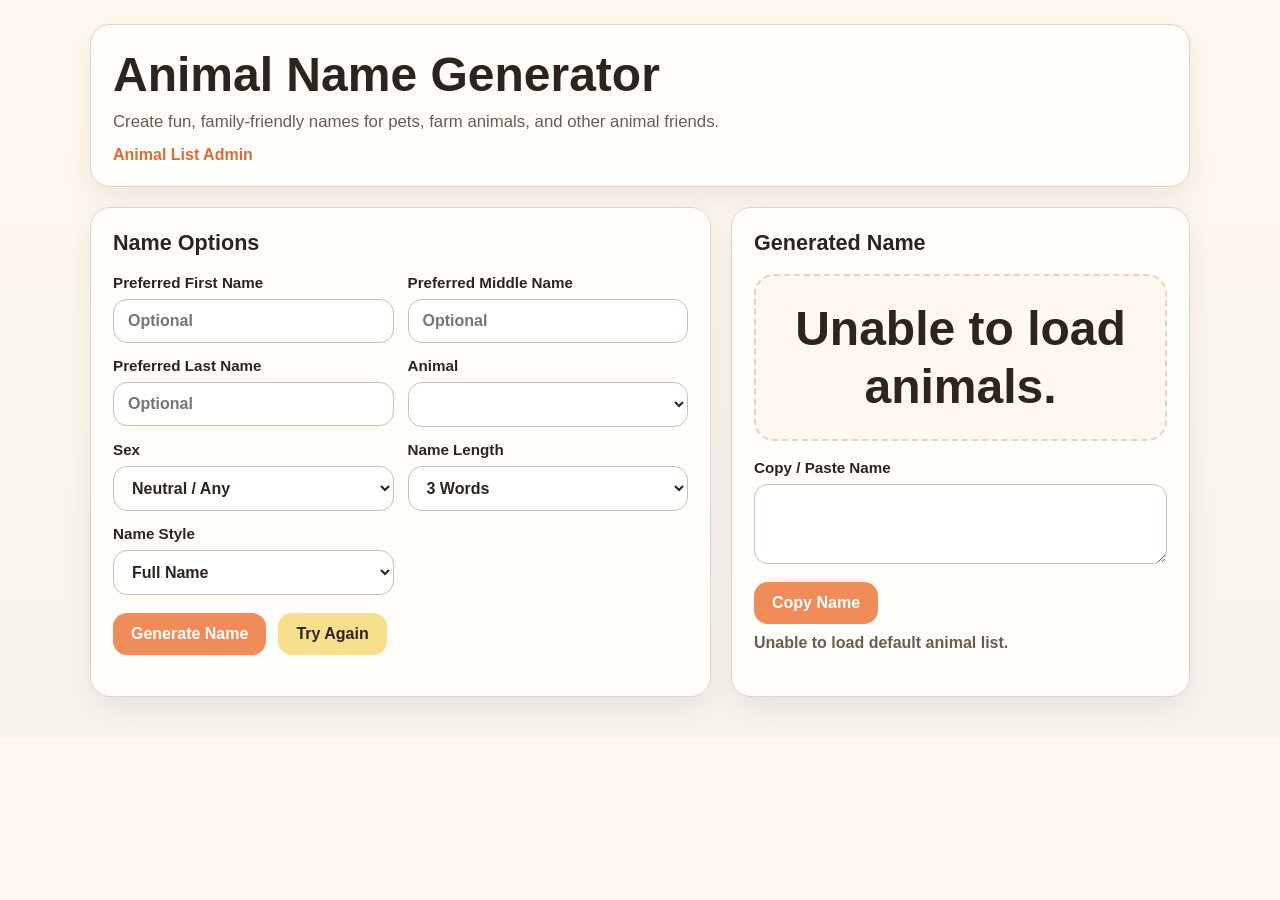
==== index.html @ b3158337 "Add files via upload" ====
<!DOCTYPE html>
<html lang="en">
<head>
  <meta charset="UTF-8" />
  <meta name="viewport" content="width=device-width, initial-scale=1.0" />
  <title>Animal Name Generator</title>
  <link rel="stylesheet" href="styles.css" />
</head>
<body>
  <div class="page">
    <header class="hero card">
      <h1>Animal Name Generator</h1>
      <p>Create fun, family-friendly names for pets, farm animals, and other animal friends.</p>
      <div class="hero-links">
        <a href="admin.html">Animal List Admin</a>
      </div>
    </header>

    <main class="grid">
      <section class="card controls">
        <h2>Name Options</h2>
        <div class="form-grid">
          <label>
            <span>Preferred First Name</span>
            <input id="preferredFirst" type="text" maxlength="40" placeholder="Optional" />
          </label>

          <label>
            <span>Preferred Middle Name</span>
            <input id="preferredMiddle" type="text" maxlength="40" placeholder="Optional" />
          </label>

          <label>
            <span>Preferred Last Name</span>
            <input id="preferredLast" type="text" maxlength="40" placeholder="Optional" />
          </label>

          <label>
            <span>Animal</span>
            <select id="animalSelect"></select>
          </label>

          <label>
            <span>Sex</span>
            <select id="sexSelect">
              <option value="neutral">Neutral / Any</option>
              <option value="male">Male</option>
              <option value="female">Female</option>
            </select>
          </label>

          <label>
            <span>Name Length</span>
            <select id="lengthSelect">
              <option value="1">1 Word</option>
              <option value="2">2 Words</option>
              <option value="3" selected>3 Words</option>
              <option value="4">4 Words</option>
              <option value="5">5 Words</option>
            </select>
          </label>

          <label>
            <span>Name Style</span>
            <select id="styleSelect">
              <option value="nickname">Nickname</option>
              <option value="short">Short Name</option>
              <option value="full" selected>Full Name</option>
              <option value="formal">Formal Name</option>
              <option value="show">Show / Stage Name</option>
            </select>
          </label>
        </div>

        <div class="button-row">
          <button id="generateBtn" class="primary">Generate Name</button>
          <button id="tryAgainBtn" class="secondary">Try Again</button>
        </div>
      </section>

      <section class="card result-card">
        <h2>Generated Name</h2>
        <div id="resultDisplay" class="result-display">Pick your options and generate a name.</div>

        <label class="result-box-wrap">
          <span>Copy / Paste Name</span>
          <textarea id="resultBox" rows="3" readonly></textarea>
        </label>

        <div class="button-row">
          <button id="copyBtn" class="primary">Copy Name</button>
        </div>

        <p id="copyStatus" class="status" aria-live="polite"></p>
      </section>
    </main>
  </div>

  <script src="app.js" type="module"></script>
</body>
</html>
---- styles.css ----
:root {
  --bg: #f7f4ee;
  --card: #fffdf9;
  --line: #dfd5c6;
  --text: #2d241c;
  --muted: #6a5c4e;
  --primary: #f08c5a;
  --primary-dark: #d96d39;
  --secondary: #f6df8d;
  --danger: #b84e4e;
  --shadow: 0 12px 28px rgba(45, 36, 28, 0.08);
  --radius: 20px;
}

* {
  box-sizing: border-box;
}

body {
  margin: 0;
  font-family: Arial, Helvetica, sans-serif;
  background: linear-gradient(180deg, #fff8ef 0%, var(--bg) 100%);
  color: var(--text);
}

.page {
  width: min(1100px, calc(100% - 24px));
  margin: 24px auto 40px;
}

.card {
  background: var(--card);
  border: 1px solid var(--line);
  border-radius: var(--radius);
  box-shadow: var(--shadow);
}

.hero {
  padding: 24px;
  margin-bottom: 20px;
}

.hero h1 {
  margin: 0 0 10px;
  font-size: clamp(2rem, 4vw, 3rem);
}

.hero p {
  margin: 0;
  color: var(--muted);
  font-size: 1.05rem;
}

.hero-links {
  margin-top: 14px;
}

.hero-links a {
  color: var(--primary-dark);
  font-weight: bold;
  text-decoration: none;
}

.grid {
  display: grid;
  grid-template-columns: 1.15fr 0.85fr;
  gap: 20px;
}

.single-column {
  grid-template-columns: 1fr;
}

.controls,
.result-card,
.card {
  padding: 22px;
}

h2 {
  margin-top: 0;
  font-size: 1.35rem;
}

.form-grid {
  display: grid;
  grid-template-columns: repeat(2, minmax(0, 1fr));
  gap: 14px;
}

.admin-add-grid {
  grid-template-columns: 1fr;
}

label {
  display: flex;
  flex-direction: column;
  gap: 8px;
  font-weight: 600;
}

label span {
  font-size: 0.95rem;
}

input,
select,
textarea,
button {
  font: inherit;
}

input,
select,
textarea {
  width: 100%;
  padding: 12px 14px;
  border: 1px solid #cdbfae;
  border-radius: 14px;
  background: #fff;
  color: var(--text);
}

textarea {
  resize: vertical;
}

.button-row {
  display: flex;
  flex-wrap: wrap;
  gap: 12px;
  margin-top: 18px;
}

button {
  border: 0;
  border-radius: 14px;
  padding: 12px 18px;
  cursor: pointer;
  font-weight: 700;
}

button.primary {
  background: var(--primary);
  color: #fff;
}

button.primary:hover {
  background: var(--primary-dark);
}

button.secondary {
  background: var(--secondary);
  color: var(--text);
}

button.danger {
  background: var(--danger);
  color: #fff;
}

.result-display {
  min-height: 150px;
  display: flex;
  align-items: center;
  justify-content: center;
  text-align: center;
  border: 2px dashed var(--line);
  border-radius: 20px;
  padding: 24px;
  background: #fff8ef;
  font-size: clamp(1.9rem, 4vw, 3rem);
  font-weight: 800;
  line-height: 1.2;
  margin-bottom: 18px;
}

.result-box-wrap {
  margin-top: 8px;
}

.status {
  min-height: 24px;
  margin-top: 10px;
  color: var(--muted);
  font-weight: 600;
}

.helper-text {
  margin: 12px 0 0;
  color: var(--muted);
}

.animal-admin-list {
  display: grid;
  gap: 12px;
}

.animal-row {
  display: grid;
  grid-template-columns: minmax(0, 1fr) auto auto;
  gap: 10px;
  align-items: center;
  padding: 14px;
  border: 1px solid var(--line);
  border-radius: 16px;
  background: #fffaf4;
}

.animal-row strong {
  display: block;
}

.animal-meta {
  font-size: 0.9rem;
  color: var(--muted);
}

button.small {
  padding: 10px 12px;
  border-radius: 12px;
}

@media (max-width: 840px) {
  .grid {
    grid-template-columns: 1fr;
  }

  .form-grid {
    grid-template-columns: 1fr;
  }

  .animal-row {
    grid-template-columns: 1fr;
  }
}
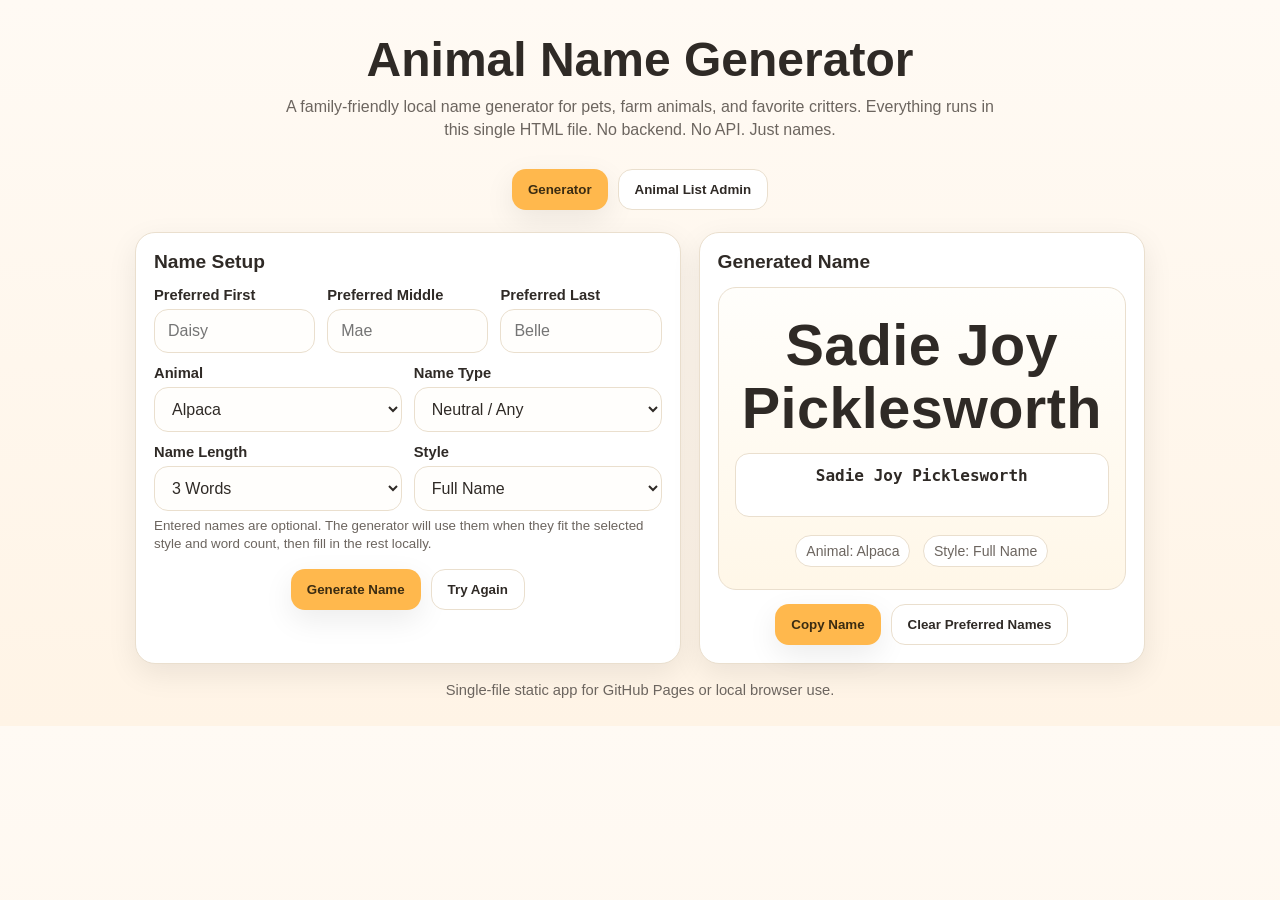
==== commit c5c06acb: "Add files via upload" ====
--- a/index.html
+++ b/index.html
@@ -4,98 +4,681 @@
   <meta charset="UTF-8" />
   <meta name="viewport" content="width=device-width, initial-scale=1.0" />
   <title>Animal Name Generator</title>
-  <link rel="stylesheet" href="styles.css" />
+  <style>
+    :root{
+      --bg:#fff9f2;
+      --card:#ffffff;
+      --ink:#2f2a26;
+      --muted:#6c655f;
+      --line:#eadfce;
+      --accent:#ffb84d;
+      --accent-2:#ffd98c;
+      --good:#eaf7ea;
+      --danger:#fff0f0;
+      --shadow:0 10px 30px rgba(0,0,0,.08);
+      --radius:20px;
+    }
+    *{box-sizing:border-box}
+    body{
+      margin:0;
+      font-family:Arial, Helvetica, sans-serif;
+      background:linear-gradient(180deg,#fffaf4 0%, #fff4e6 100%);
+      color:var(--ink);
+    }
+    .wrap{
+      max-width:1050px;
+      margin:0 auto;
+      padding:20px;
+    }
+    .hero{
+      text-align:center;
+      padding:12px 0 18px;
+    }
+    h1{
+      margin:0 0 8px;
+      font-size:clamp(2rem, 4vw, 3rem);
+    }
+    .sub{
+      color:var(--muted);
+      margin:0 auto;
+      max-width:720px;
+      line-height:1.45;
+    }
+    .topbar{
+      display:flex;
+      gap:10px;
+      justify-content:center;
+      flex-wrap:wrap;
+      margin:10px 0 22px;
+    }
+    button{
+      border:none;
+      border-radius:14px;
+      padding:12px 16px;
+      font-weight:700;
+      cursor:pointer;
+      background:var(--accent);
+      color:#3b2c12;
+      box-shadow:var(--shadow);
+    }
+    button.secondary{
+      background:#fff;
+      color:var(--ink);
+      border:1px solid var(--line);
+      box-shadow:none;
+    }
+    button.warn{
+      background:#fff3f3;
+      color:#8a2d2d;
+      border:1px solid #f1c9c9;
+      box-shadow:none;
+    }
+    .grid{
+      display:grid;
+      grid-template-columns:1.1fr .9fr;
+      gap:18px;
+    }
+    @media (max-width: 840px){
+      .grid{grid-template-columns:1fr}
+    }
+    .card{
+      background:var(--card);
+      border:1px solid var(--line);
+      border-radius:var(--radius);
+      box-shadow:var(--shadow);
+      padding:18px;
+    }
+    .section-title{
+      margin:0 0 14px;
+      font-size:1.2rem;
+    }
+    .fields{
+      display:grid;
+      grid-template-columns:repeat(2,1fr);
+      gap:12px;
+    }
+    .fields.three{
+      grid-template-columns:repeat(3,1fr);
+    }
+    @media (max-width: 640px){
+      .fields,.fields.three{grid-template-columns:1fr}
+    }
+    label{
+      display:block;
+      font-size:.92rem;
+      font-weight:700;
+      margin-bottom:6px;
+    }
+    input, select, textarea{
+      width:100%;
+      border:1px solid var(--line);
+      border-radius:14px;
+      padding:12px 13px;
+      font-size:1rem;
+      background:#fffefc;
+      color:var(--ink);
+    }
+    small.note{
+      display:block;
+      margin-top:6px;
+      color:var(--muted);
+      line-height:1.35;
+    }
+    .result-box{
+      text-align:center;
+      padding:26px 16px 18px;
+      background:linear-gradient(180deg,#fffefb 0%, #fff7e8 100%);
+      border:1px solid var(--line);
+      border-radius:18px;
+      min-height:220px;
+      display:flex;
+      flex-direction:column;
+      justify-content:center;
+      gap:14px;
+    }
+    .result-name{
+      font-size:clamp(2rem, 5vw, 3.6rem);
+      line-height:1.08;
+      font-weight:800;
+      letter-spacing:.4px;
+      word-break:break-word;
+    }
+    .result-copy{
+      max-width:560px;
+      margin:0 auto;
+      resize:none;
+      text-align:center;
+      font-weight:700;
+      background:#fff;
+    }
+    .actions{
+      display:flex;
+      gap:10px;
+      justify-content:center;
+      flex-wrap:wrap;
+      margin-top:14px;
+    }
+    .pill{
+      display:inline-block;
+      padding:7px 10px;
+      border-radius:999px;
+      background:#fff;
+      border:1px solid var(--line);
+      color:var(--muted);
+      font-size:.88rem;
+      margin:4px;
+    }
+    .hidden{display:none !important}
+    .animal-list{
+      display:grid;
+      grid-template-columns:repeat(2,1fr);
+      gap:10px;
+      margin-top:12px;
+    }
+    @media (max-width: 640px){
+      .animal-list{grid-template-columns:1fr}
+    }
+    .animal-row{
+      display:flex;
+      align-items:center;
+      justify-content:space-between;
+      gap:10px;
+      padding:10px 12px;
+      border:1px solid var(--line);
+      border-radius:14px;
+      background:#fffefc;
+    }
+    .muted{
+      color:var(--muted);
+    }
+    .stack{
+      display:flex;
+      flex-direction:column;
+      gap:12px;
+    }
+    .status{
+      font-size:.92rem;
+      padding:10px 12px;
+      border-radius:12px;
+      border:1px solid var(--line);
+      background:#fff;
+    }
+    .status.good{background:var(--good)}
+    .status.bad{background:var(--danger)}
+    .footer-note{
+      text-align:center;
+      color:var(--muted);
+      margin:18px 0 8px;
+      font-size:.92rem;
+    }
+  </style>
 </head>
 <body>
-  <div class="page">
-    <header class="hero card">
+  <div class="wrap">
+    <div class="hero">
       <h1>Animal Name Generator</h1>
-      <p>Create fun, family-friendly names for pets, farm animals, and other animal friends.</p>
-      <div class="hero-links">
-        <a href="admin.html">Animal List Admin</a>
+      <p class="sub">A family-friendly local name generator for pets, farm animals, and favorite critters. Everything runs in this single HTML file. No backend. No API. Just names.</p>
+    </div>
+
+    <div class="topbar">
+      <button id="showGeneratorBtn">Generator</button>
+      <button id="showAdminBtn" class="secondary">Animal List Admin</button>
+    </div>
+
+    <section id="generatorView">
+      <div class="grid">
+        <div class="card">
+          <h2 class="section-title">Name Setup</h2>
+
+          <div class="fields three">
+            <div>
+              <label for="preferredFirst">Preferred First</label>
+              <input id="preferredFirst" type="text" maxlength="24" placeholder="Daisy">
+            </div>
+            <div>
+              <label for="preferredMiddle">Preferred Middle</label>
+              <input id="preferredMiddle" type="text" maxlength="24" placeholder="Mae">
+            </div>
+            <div>
+              <label for="preferredLast">Preferred Last</label>
+              <input id="preferredLast" type="text" maxlength="24" placeholder="Belle">
+            </div>
+          </div>
+
+          <div class="fields" style="margin-top:12px;">
+            <div>
+              <label for="animalSelect">Animal</label>
+              <select id="animalSelect"></select>
+            </div>
+            <div>
+              <label for="sexSelect">Name Type</label>
+              <select id="sexSelect">
+                <option value="male">Male</option>
+                <option value="female">Female</option>
+                <option value="neutral" selected>Neutral / Any</option>
+              </select>
+            </div>
+            <div>
+              <label for="lengthSelect">Name Length</label>
+              <select id="lengthSelect">
+                <option value="1">1 Word</option>
+                <option value="2">2 Words</option>
+                <option value="3" selected>3 Words</option>
+                <option value="4">4 Words</option>
+                <option value="5">5 Words</option>
+              </select>
+            </div>
+            <div>
+              <label for="styleSelect">Style</label>
+              <select id="styleSelect">
+                <option value="nickname">Nickname</option>
+                <option value="short">Short Name</option>
+                <option value="full" selected>Full Name</option>
+                <option value="formal">Formal Name</option>
+                <option value="show">Show / Stage Name</option>
+              </select>
+            </div>
+          </div>
+
+          <small class="note">Entered names are optional. The generator will use them when they fit the selected style and word count, then fill in the rest locally.</small>
+
+          <div class="actions" style="margin-top:16px;">
+            <button id="generateBtn">Generate Name</button>
+            <button id="tryAgainBtn" class="secondary">Try Again</button>
+          </div>
+        </div>
+
+        <div class="card">
+          <h2 class="section-title">Generated Name</h2>
+          <div class="result-box">
+            <div id="resultName" class="result-name">Maple Waffles Bloom</div>
+            <textarea id="resultCopy" class="result-copy" rows="2" readonly>Maple Waffles Bloom</textarea>
+            <div>
+              <span class="pill" id="resultAnimalTag">Animal: Cat</span>
+              <span class="pill" id="resultStyleTag">Style: Full Name</span>
+            </div>
+          </div>
+
+          <div class="actions">
+            <button id="copyBtn">Copy Name</button>
+            <button id="clearPrefsBtn" class="secondary">Clear Preferred Names</button>
+          </div>
+        </div>
       </div>
-    </header>
-
-    <main class="grid">
-      <section class="card controls">
-        <h2>Name Options</h2>
-        <div class="form-grid">
-          <label>
-            <span>Preferred First Name</span>
-            <input id="preferredFirst" type="text" maxlength="40" placeholder="Optional" />
-          </label>
-
-          <label>
-            <span>Preferred Middle Name</span>
-            <input id="preferredMiddle" type="text" maxlength="40" placeholder="Optional" />
-          </label>
-
-          <label>
-            <span>Preferred Last Name</span>
-            <input id="preferredLast" type="text" maxlength="40" placeholder="Optional" />
-          </label>
-
-          <label>
-            <span>Animal</span>
-            <select id="animalSelect"></select>
-          </label>
-
-          <label>
-            <span>Sex</span>
-            <select id="sexSelect">
-              <option value="neutral">Neutral / Any</option>
-              <option value="male">Male</option>
-              <option value="female">Female</option>
-            </select>
-          </label>
-
-          <label>
-            <span>Name Length</span>
-            <select id="lengthSelect">
-              <option value="1">1 Word</option>
-              <option value="2">2 Words</option>
-              <option value="3" selected>3 Words</option>
-              <option value="4">4 Words</option>
-              <option value="5">5 Words</option>
-            </select>
-          </label>
-
-          <label>
-            <span>Name Style</span>
-            <select id="styleSelect">
-              <option value="nickname">Nickname</option>
-              <option value="short">Short Name</option>
-              <option value="full" selected>Full Name</option>
-              <option value="formal">Formal Name</option>
-              <option value="show">Show / Stage Name</option>
-            </select>
-          </label>
+    </section>
+
+    <section id="adminView" class="hidden">
+      <div class="grid">
+        <div class="card">
+          <h2 class="section-title">Animal List Admin</h2>
+          <div class="stack">
+            <div class="status good">Changes here apply only to this device. Reset to Default will clear local animal changes and restore the built-in list from this HTML file.</div>
+            <div>
+              <label for="newAnimalInput">Add Animal</label>
+              <div class="actions" style="justify-content:flex-start; margin-top:8px;">
+                <input id="newAnimalInput" type="text" maxlength="30" placeholder="Mini Donkey" style="max-width:280px;">
+                <button id="addAnimalBtn">Add Animal</button>
+              </div>
+            </div>
+
+            <div class="actions" style="justify-content:flex-start;">
+              <button id="resetAnimalsBtn" class="warn">Reset to Default</button>
+            </div>
+
+            <div>
+              <h3 style="margin:8px 0 6px;">Visible Animals</h3>
+              <div id="animalList" class="animal-list"></div>
+            </div>
+
+            <div>
+              <h3 style="margin:8px 0 6px;">Hidden on This Device</h3>
+              <div id="hiddenAnimalList" class="animal-list"></div>
+            </div>
+          </div>
         </div>
 
-        <div class="button-row">
-          <button id="generateBtn" class="primary">Generate Name</button>
-          <button id="tryAgainBtn" class="secondary">Try Again</button>
+        <div class="card">
+          <h2 class="section-title">How It Works</h2>
+          <div class="stack muted" style="line-height:1.5;">
+            <div>• The default animal list is built into this HTML file.</div>
+            <div>• Device-level edits are saved in your browser using local storage.</div>
+            <div>• Added animals appear in the dropdown immediately.</div>
+            <div>• Hidden animals are removed only on this device until restored or reset.</div>
+            <div>• Reset to Default clears local edits and reloads the built-in list.</div>
+          </div>
         </div>
-      </section>
-
-      <section class="card result-card">
-        <h2>Generated Name</h2>
-        <div id="resultDisplay" class="result-display">Pick your options and generate a name.</div>
-
-        <label class="result-box-wrap">
-          <span>Copy / Paste Name</span>
-          <textarea id="resultBox" rows="3" readonly></textarea>
-        </label>
-
-        <div class="button-row">
-          <button id="copyBtn" class="primary">Copy Name</button>
+      </div>
+    </section>
+
+    <p class="footer-note">Single-file static app for GitHub Pages or local browser use.</p>
+  </div>
+
+  <script>
+    const DEFAULT_ANIMALS = [
+      "Alpaca","Bird","Cat","Chicken","Chinchilla","Cow","Dog","Donkey","Duck","Ferret","Fish",
+      "Goat","Guinea Pig","Hamster","Hedgehog","Horse","Llama","Pig","Pony","Rabbit","Raccoon",
+      "Rat","Sheep","Snake","Turtle"
+    ].sort((a,b)=>a.localeCompare(b));
+
+    const STORAGE_KEY = "animalNameGeneratorDeviceAnimalOverrides";
+
+    const DATA = {
+      maleFirst: ["Buddy","Charlie","Cooper","Finn","Gus","Henry","Leo","Louie","Milo","Oliver","Otis","Remy","Roscoe","Scout","Teddy","Theo","Winston"],
+      femaleFirst: ["Bella","Daisy","Ellie","Gigi","Hazel","Lola","Lucy","Luna","Maple","Millie","Olive","Penny","Piper","Poppy","Rosie","Ruby","Sadie","Willow"],
+      neutralFirst: ["Biscuit","Blue","Buttons","Clover","Coco","Cricket","Marble","Mochi","Noodle","Peaches","Pepper","Pumpkin","Skittles","Snickers","Sunny","Waffles"],
+      middleCute: ["Bean","Boo","Bug","Dot","Joy","Muffin","Nugget","Peach","Puff","Sprout","Twinkle"],
+      middleClassic: ["Belle","Grace","James","June","Kate","Lane","Mae","Ray","Rose","Skye"],
+      middleFancy: ["Ashford","Celeste","Everly","Jubilee","Magnolia","Montrose","Pennington","Sterling","Valentine","Winslow"],
+      lastSimple: ["Bloom","Brooks","Brown","Carter","Clover","Fields","Fox","Hill","Lane","Paws","Reed","Stone","Vale"],
+      lastFancy: ["Barkington","Fluffington","Meadowshire","Moonwhistle","Pemberly","Picklesworth","Silverbrook","Starling","Thistledown","Willowby"],
+      titles: ["Captain","Duke","Lady","Miss","Mister","Professor","Sir"],
+      showPrefixes: ["Blue Ribbon","Golden Clover","Maple Grove","Moonlight","Sunny Meadow","Whispering Pines"],
+      funnyWords: ["Banjo","Beans","Bubbles","Giggles","Jellybean","Pickles","Sprinkles","Toots"],
+      animalTone: {
+        "Cat":["cute","fancy","funny"],
+        "Dog":["classic","cute","funny"],
+        "Horse":["formal","show","classic"],
+        "Rabbit":["cute","whimsy","funny"],
+        "Goat":["funny","rustic","cute"],
+        "Pig":["funny","cute","classic"],
+        "Raccoon":["funny","quirky","mischief"]
+      }
+    };
+
+    const els = {
+      showGeneratorBtn: document.getElementById("showGeneratorBtn"),
+      showAdminBtn: document.getElementById("showAdminBtn"),
+      generatorView: document.getElementById("generatorView"),
+      adminView: document.getElementById("adminView"),
+      preferredFirst: document.getElementById("preferredFirst"),
+      preferredMiddle: document.getElementById("preferredMiddle"),
+      preferredLast: document.getElementById("preferredLast"),
+      animalSelect: document.getElementById("animalSelect"),
+      sexSelect: document.getElementById("sexSelect"),
+      lengthSelect: document.getElementById("lengthSelect"),
+      styleSelect: document.getElementById("styleSelect"),
+      generateBtn: document.getElementById("generateBtn"),
+      tryAgainBtn: document.getElementById("tryAgainBtn"),
+      copyBtn: document.getElementById("copyBtn"),
+      clearPrefsBtn: document.getElementById("clearPrefsBtn"),
+      resultName: document.getElementById("resultName"),
+      resultCopy: document.getElementById("resultCopy"),
+      resultAnimalTag: document.getElementById("resultAnimalTag"),
+      resultStyleTag: document.getElementById("resultStyleTag"),
+      newAnimalInput: document.getElementById("newAnimalInput"),
+      addAnimalBtn: document.getElementById("addAnimalBtn"),
+      resetAnimalsBtn: document.getElementById("resetAnimalsBtn"),
+      animalList: document.getElementById("animalList"),
+      hiddenAnimalList: document.getElementById("hiddenAnimalList")
+    };
+
+    function titleCase(value){
+      return value
+        .trim()
+        .replace(/\s+/g," ")
+        .toLowerCase()
+        .split(" ")
+        .map(word => word.charAt(0).toUpperCase() + word.slice(1))
+        .join(" ");
+    }
+
+    function rand(arr){
+      return arr[Math.floor(Math.random() * arr.length)];
+    }
+
+    function uniqWords(parts){
+      const seen = new Set();
+      return parts.filter(Boolean).filter(part => {
+        const k = part.toLowerCase();
+        if(seen.has(k)) return false;
+        seen.add(k);
+        return true;
+      });
+    }
+
+    function styleLabel(style){
+      return {
+        nickname: "Nickname",
+        short: "Short Name",
+        full: "Full Name",
+        formal: "Formal Name",
+        show: "Show / Stage Name"
+      }[style] || style;
+    }
+
+    function getOverrides(){
+      try{
+        return JSON.parse(localStorage.getItem(STORAGE_KEY)) || { added: [], hidden: [] };
+      }catch{
+        return { added: [], hidden: [] };
+      }
+    }
+
+    function saveOverrides(data){
+      localStorage.setItem(STORAGE_KEY, JSON.stringify(data));
+    }
+
+    function getActiveAnimals(){
+      const overrides = getOverrides();
+      const base = DEFAULT_ANIMALS.filter(a => !overrides.hidden.includes(a));
+      const added = overrides.added.filter(a => !overrides.hidden.includes(a));
+      return [...new Set([...base, ...added])].sort((a,b)=>a.localeCompare(b));
+    }
+
+    function refreshAnimalDropdown(){
+      const animals = getActiveAnimals();
+      const current = els.animalSelect.value;
+      els.animalSelect.innerHTML = animals.map(a => `<option value="${a}">${a}</option>`).join("");
+      if(animals.includes(current)){
+        els.animalSelect.value = current;
+      }
+    }
+
+    function renderAdminLists(){
+      const overrides = getOverrides();
+      const active = getActiveAnimals();
+      const hidden = [...new Set(overrides.hidden)].sort((a,b)=>a.localeCompare(b));
+
+      els.animalList.innerHTML = active.map(animal => {
+        const isLocal = overrides.added.includes(animal);
+        return `
+          <div class="animal-row">
+            <div>
+              <strong>${animal}</strong><br>
+              <span class="muted">${isLocal ? "Local add" : "Built in"}</span>
+            </div>
+            <div class="actions" style="margin:0;">
+              <button class="secondary" onclick="hideAnimal('${animal.replace(/'/g, "\\'")}')">Hide</button>
+              ${isLocal ? `<button class="warn" onclick="removeLocalAnimal('${animal.replace(/'/g, "\\'")}')">Remove</button>` : ``}
+            </div>
+          </div>
+        `;
+      }).join("") || `<div class="muted">No visible animals.</div>`;
+
+      els.hiddenAnimalList.innerHTML = hidden.map(animal => `
+        <div class="animal-row">
+          <div><strong>${animal}</strong></div>
+          <div class="actions" style="margin:0;">
+            <button class="secondary" onclick="restoreAnimal('${animal.replace(/'/g, "\\'")}')">Restore</button>
+          </div>
         </div>
-
-        <p id="copyStatus" class="status" aria-live="polite"></p>
-      </section>
-    </main>
-  </div>
-
-  <script src="app.js" type="module"></script>
+      `).join("") || `<div class="muted">No hidden animals.</div>`;
+    }
+
+    function getNamePools(sex){
+      if(sex === "male"){
+        return [...DATA.maleFirst, ...DATA.neutralFirst];
+      }
+      if(sex === "female"){
+        return [...DATA.femaleFirst, ...DATA.neutralFirst];
+      }
+      return [...DATA.maleFirst, ...DATA.femaleFirst, ...DATA.neutralFirst];
+    }
+
+    function chooseMiddle(style){
+      if(style === "nickname") return rand([...DATA.middleCute, ...DATA.funnyWords]);
+      if(style === "short") return rand([...DATA.middleCute, ...DATA.middleClassic]);
+      if(style === "full") return rand([...DATA.middleClassic, ...DATA.middleCute]);
+      if(style === "formal") return rand([...DATA.middleFancy, ...DATA.middleClassic]);
+      if(style === "show") return rand([...DATA.middleFancy, ...DATA.middleClassic, ...DATA.funnyWords]);
+      return rand(DATA.middleClassic);
+    }
+
+    function chooseLast(style){
+      if(style === "nickname") return rand([...DATA.funnyWords, ...DATA.lastSimple]);
+      if(style === "short") return rand(DATA.lastSimple);
+      if(style === "full") return rand([...DATA.lastSimple, ...DATA.lastFancy]);
+      if(style === "formal") return rand([...DATA.lastFancy, ...DATA.lastSimple]);
+      if(style === "show") return rand([...DATA.lastFancy, ...DATA.lastSimple]);
+      return rand(DATA.lastSimple);
+    }
+
+    function buildGeneratedName(){
+      const preferred = {
+        first: titleCase(els.preferredFirst.value || ""),
+        middle: titleCase(els.preferredMiddle.value || ""),
+        last: titleCase(els.preferredLast.value || "")
+      };
+      const animal = els.animalSelect.value || "Cat";
+      const sex = els.sexSelect.value;
+      const wordCount = parseInt(els.lengthSelect.value, 10);
+      const style = els.styleSelect.value;
+
+      const firstPool = getNamePools(sex);
+      const generatedFirst = preferred.first || rand(firstPool);
+      const generatedMiddle = preferred.middle || chooseMiddle(style);
+      const generatedLast = preferred.last || chooseLast(style);
+
+      let parts = [];
+
+      if(style === "nickname"){
+        parts = [generatedFirst, generatedMiddle, generatedLast];
+      } else if(style === "short"){
+        parts = [generatedFirst, generatedLast, generatedMiddle];
+      } else if(style === "full"){
+        parts = [generatedFirst, generatedMiddle, generatedLast];
+      } else if(style === "formal"){
+        parts = [generatedFirst, generatedMiddle, generatedLast];
+        if(wordCount >= 4) parts.unshift(rand(DATA.titles));
+      } else if(style === "show"){
+        parts = [generatedFirst, generatedMiddle, generatedLast];
+        if(wordCount >= 4) parts.unshift(rand(DATA.showPrefixes));
+        if(wordCount >= 5) parts.push(animal);
+      }
+
+      parts = uniqWords(parts);
+
+      while(parts.length < wordCount){
+        const filler = style === "formal"
+          ? rand([...DATA.middleFancy, ...DATA.lastFancy, ...DATA.titles])
+          : style === "show"
+          ? rand([...DATA.showPrefixes, ...DATA.funnyWords, ...DATA.lastFancy])
+          : rand([...DATA.middleCute, ...DATA.middleClassic, ...DATA.lastSimple, ...DATA.funnyWords]);
+        parts = uniqWords([...parts, filler]);
+      }
+
+      if(parts.length > wordCount){
+        if(wordCount === 1){
+          parts = [preferred.first || generatedFirst];
+        } else if(wordCount === 2){
+          parts = [preferred.first || generatedFirst, preferred.last || generatedLast];
+        } else {
+          parts = parts.slice(0, wordCount);
+        }
+      }
+
+      return { animal, style, name: parts.join(" ") };
+    }
+
+    function renderGeneratedName(){
+      const result = buildGeneratedName();
+      els.resultName.textContent = result.name;
+      els.resultCopy.value = result.name;
+      els.resultAnimalTag.textContent = "Animal: " + result.animal;
+      els.resultStyleTag.textContent = "Style: " + styleLabel(result.style);
+    }
+
+    function copyName(){
+      els.resultCopy.select();
+      els.resultCopy.setSelectionRange(0, els.resultCopy.value.length);
+      navigator.clipboard?.writeText(els.resultCopy.value).catch(() => {});
+    }
+
+    function switchView(view){
+      const showGenerator = view === "generator";
+      els.generatorView.classList.toggle("hidden", !showGenerator);
+      els.adminView.classList.toggle("hidden", showGenerator);
+      els.showGeneratorBtn.classList.toggle("secondary", !showGenerator);
+      els.showAdminBtn.classList.toggle("secondary", showGenerator);
+    }
+
+    function addAnimal(){
+      const raw = els.newAnimalInput.value.trim();
+      if(!raw) return;
+      const value = titleCase(raw);
+      const overrides = getOverrides();
+      const exists = [...DEFAULT_ANIMALS, ...overrides.added].some(a => a.toLowerCase() === value.toLowerCase());
+      if(!exists){
+        overrides.added.push(value);
+      }
+      overrides.hidden = overrides.hidden.filter(a => a.toLowerCase() !== value.toLowerCase());
+      overrides.added = [...new Set(overrides.added)].sort((a,b)=>a.localeCompare(b));
+      saveOverrides(overrides);
+      els.newAnimalInput.value = "";
+      refreshAnimalDropdown();
+      renderAdminLists();
+    }
+
+    window.hideAnimal = function(animal){
+      const overrides = getOverrides();
+      if(!overrides.hidden.includes(animal)) overrides.hidden.push(animal);
+      saveOverrides(overrides);
+      refreshAnimalDropdown();
+      renderAdminLists();
+    }
+
+    window.restoreAnimal = function(animal){
+      const overrides = getOverrides();
+      overrides.hidden = overrides.hidden.filter(a => a !== animal);
+      saveOverrides(overrides);
+      refreshAnimalDropdown();
+      renderAdminLists();
+    }
+
+    window.removeLocalAnimal = function(animal){
+      const overrides = getOverrides();
+      overrides.added = overrides.added.filter(a => a !== animal);
+      overrides.hidden = overrides.hidden.filter(a => a !== animal);
+      saveOverrides(overrides);
+      refreshAnimalDropdown();
+      renderAdminLists();
+    }
+
+    function resetAnimals(){
+      localStorage.removeItem(STORAGE_KEY);
+      refreshAnimalDropdown();
+      renderAdminLists();
+    }
+
+    els.showGeneratorBtn.addEventListener("click", () => switchView("generator"));
+    els.showAdminBtn.addEventListener("click", () => switchView("admin"));
+    els.generateBtn.addEventListener("click", renderGeneratedName);
+    els.tryAgainBtn.addEventListener("click", renderGeneratedName);
+    els.copyBtn.addEventListener("click", copyName);
+    els.clearPrefsBtn.addEventListener("click", () => {
+      els.preferredFirst.value = "";
+      els.preferredMiddle.value = "";
+      els.preferredLast.value = "";
+    });
+    els.addAnimalBtn.addEventListener("click", addAnimal);
+    els.resetAnimalsBtn.addEventListener("click", resetAnimals);
+    els.newAnimalInput.addEventListener("keydown", e => {
+      if(e.key === "Enter") addAnimal();
+    });
+
+    refreshAnimalDropdown();
+    renderAdminLists();
+    renderGeneratedName();
+  </script>
 </body>
 </html>
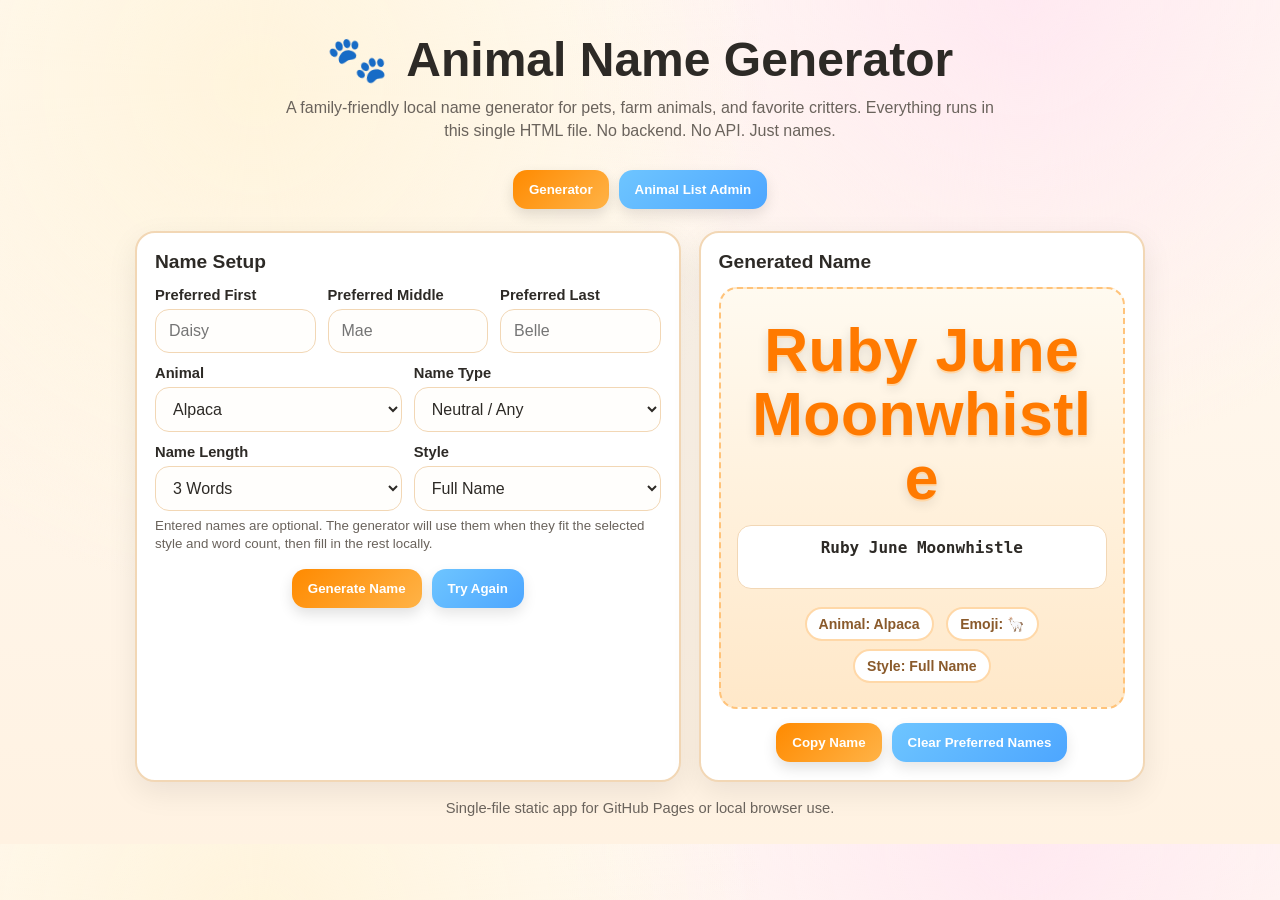
==== commit 992ee13d: "Add files via upload" ====
--- a/index.html
+++ b/index.html
@@ -6,14 +6,18 @@
   <title>Animal Name Generator</title>
   <style>
     :root{
-      --bg:#fff9f2;
+      --bg:#fff7ed;
       --card:#ffffff;
-      --ink:#2f2a26;
-      --muted:#6c655f;
-      --line:#eadfce;
-      --accent:#ffb84d;
-      --accent-2:#ffd98c;
-      --good:#eaf7ea;
+      --ink:#2d2a26;
+      --muted:#6a635c;
+      --line:#f2d7b5;
+      --accent:#ff8a00;
+      --accent-soft:#ffd6a5;
+      --accent-blue:#4da6ff;
+      --accent-green:#7ed957;
+      --accent-purple:#c084fc;
+      --accent-pink:#ff7eb6;
+      --good:#eefbe8;
       --danger:#fff0f0;
       --shadow:0 10px 30px rgba(0,0,0,.08);
       --radius:20px;
@@ -22,8 +26,12 @@
     body{
       margin:0;
       font-family:Arial, Helvetica, sans-serif;
-      background:linear-gradient(180deg,#fffaf4 0%, #fff4e6 100%);
+      background:
+        radial-gradient(circle at 20% 10%, #fff4dc 0%, transparent 40%),
+        radial-gradient(circle at 80% 0%, #ffe9f1 0%, transparent 35%),
+        linear-gradient(180deg,#fffaf3 0%, #fff2e2 100%);
       color:var(--ink);
+      overflow-x:hidden;
     }
     .wrap{
       max-width:1050px;
@@ -57,21 +65,25 @@
       padding:12px 16px;
       font-weight:700;
       cursor:pointer;
-      background:var(--accent);
-      color:#3b2c12;
-      box-shadow:var(--shadow);
+      background:linear-gradient(135deg,var(--accent),#ffb347);
+      color:white;
+      box-shadow:0 6px 14px rgba(0,0,0,.12);
+      transition:.15s;
+    }
+    button:hover{
+      transform:translateY(-2px);
     }
     button.secondary{
-      background:#fff;
-      color:var(--ink);
-      border:1px solid var(--line);
-      box-shadow:none;
+      background:linear-gradient(135deg,#6ec5ff,#4da6ff);
+      color:white;
+      border:none;
+      box-shadow:0 6px 14px rgba(0,0,0,.10);
     }
     button.warn{
-      background:#fff3f3;
-      color:#8a2d2d;
-      border:1px solid #f1c9c9;
-      box-shadow:none;
+      background:linear-gradient(135deg,#ff7a7a,#ff9d9d);
+      color:white;
+      border:none;
+      box-shadow:0 6px 14px rgba(0,0,0,.10);
     }
     .grid{
       display:grid;
@@ -83,7 +95,7 @@
     }
     .card{
       background:var(--card);
-      border:1px solid var(--line);
+      border:2px solid var(--line);
       border-radius:var(--radius);
       box-shadow:var(--shadow);
       padding:18px;
@@ -126,21 +138,25 @@
     }
     .result-box{
       text-align:center;
-      padding:26px 16px 18px;
-      background:linear-gradient(180deg,#fffefb 0%, #fff7e8 100%);
-      border:1px solid var(--line);
+      padding:30px 16px 20px;
+      background:linear-gradient(180deg,#fffaf0 0%, #ffe8c9 100%);
+      border:2px dashed #ffc37a;
       border-radius:18px;
       min-height:220px;
       display:flex;
       flex-direction:column;
       justify-content:center;
       gap:14px;
+      position:relative;
+      overflow:hidden;
     }
     .result-name{
-      font-size:clamp(2rem, 5vw, 3.6rem);
-      line-height:1.08;
-      font-weight:800;
-      letter-spacing:.4px;
+      font-size:clamp(2rem, 5vw, 3.8rem);
+      line-height:1.05;
+      font-weight:900;
+      color:#ff7a00;
+      text-shadow:0 2px 0 #ffd7a6, 0 4px 12px rgba(0,0,0,.12);
+      letter-spacing:.5px;
       word-break:break-word;
     }
     .result-copy{
@@ -160,12 +176,13 @@
     }
     .pill{
       display:inline-block;
-      padding:7px 10px;
+      padding:7px 12px;
       border-radius:999px;
       background:#fff;
-      border:1px solid var(--line);
-      color:var(--muted);
+      border:2px solid #ffd8a8;
+      color:#8a5a2b;
       font-size:.88rem;
+      font-weight:700;
       margin:4px;
     }
     .hidden{display:none !important}
@@ -205,6 +222,33 @@
     }
     .status.good{background:var(--good)}
     .status.bad{background:var(--danger)}
+
+    #headerEmoji{
+      display:inline-block;
+      transform:rotate(-8deg);
+      margin-right:8px;
+    }
+    .confetti-piece{
+      position:fixed;
+      top:-20px;
+      width:10px;
+      height:16px;
+      border-radius:3px;
+      opacity:.95;
+      pointer-events:none;
+      z-index:9999;
+      animation:fallConfetti 1500ms linear forwards;
+    }
+    @keyframes fallConfetti{
+      0%{
+        transform:translateY(0) rotate(0deg);
+        opacity:1;
+      }
+      100%{
+        transform:translateY(110vh) rotate(720deg);
+        opacity:0;
+      }
+    }
     .footer-note{
       text-align:center;
       color:var(--muted);
@@ -216,7 +260,7 @@
 <body>
   <div class="wrap">
     <div class="hero">
-      <h1>Animal Name Generator</h1>
+      <h1><span id="headerEmoji" aria-hidden="true">🐾</span> Animal Name Generator</h1>
       <p class="sub">A family-friendly local name generator for pets, farm animals, and favorite critters. Everything runs in this single HTML file. No backend. No API. Just names.</p>
     </div>
 
@@ -295,6 +339,7 @@
             <textarea id="resultCopy" class="result-copy" rows="2" readonly>Maple Waffles Bloom</textarea>
             <div>
               <span class="pill" id="resultAnimalTag">Animal: Cat</span>
+              <span class="pill" id="resultAnimalEmoji">Emoji: 🐱</span>
               <span class="pill" id="resultStyleTag">Style: Full Name</span>
             </div>
           </div>
@@ -385,6 +430,33 @@
       }
     };
 
+
+    const ANIMAL_EMOJI = {
+      "Alpaca":"🦙","Bird":"🐦","Cat":"🐱","Chicken":"🐔","Chinchilla":"🐭","Cow":"🐮","Dog":"🐶",
+      "Donkey":"🫏","Duck":"🦆","Ferret":"🦦","Fish":"🐟","Goat":"🐐","Guinea Pig":"🐹","Hamster":"🐹",
+      "Hedgehog":"🦔","Horse":"🐴","Llama":"🦙","Pig":"🐷","Pony":"🐴","Rabbit":"🐰","Raccoon":"🦝",
+      "Rat":"🐭","Sheep":"🐑","Snake":"🐍","Turtle":"🐢"
+    };
+
+    function getAnimalEmoji(animal){
+      return ANIMAL_EMOJI[animal] || "🐾";
+    }
+
+    function burstConfetti(){
+      const colors = ["#ff8a00","#ff7eb6","#4da6ff","#7ed957","#c084fc","#ffd166"];
+      const count = 24;
+      for(let i = 0; i < count; i++){
+        const piece = document.createElement("div");
+        piece.className = "confetti-piece";
+        piece.style.left = Math.random() * 100 + "vw";
+        piece.style.background = colors[Math.floor(Math.random() * colors.length)];
+        piece.style.animationDuration = (1200 + Math.random() * 900) + "ms";
+        piece.style.transform = `translateY(0) rotate(${Math.random()*180}deg)`;
+        document.body.appendChild(piece);
+        setTimeout(() => piece.remove(), 2300);
+      }
+    }
+
     const els = {
       showGeneratorBtn: document.getElementById("showGeneratorBtn"),
       showAdminBtn: document.getElementById("showAdminBtn"),
@@ -404,6 +476,7 @@
       resultName: document.getElementById("resultName"),
       resultCopy: document.getElementById("resultCopy"),
       resultAnimalTag: document.getElementById("resultAnimalTag"),
+      resultAnimalEmoji: document.getElementById("resultAnimalEmoji"),
       resultStyleTag: document.getElementById("resultStyleTag"),
       newAnimalInput: document.getElementById("newAnimalInput"),
       addAnimalBtn: document.getElementById("addAnimalBtn"),
@@ -595,7 +668,9 @@
       els.resultName.textContent = result.name;
       els.resultCopy.value = result.name;
       els.resultAnimalTag.textContent = "Animal: " + result.animal;
+      els.resultAnimalEmoji.textContent = "Emoji: " + getAnimalEmoji(result.animal);
       els.resultStyleTag.textContent = "Style: " + styleLabel(result.style);
+      burstConfetti();
     }
 
     function copyName(){
